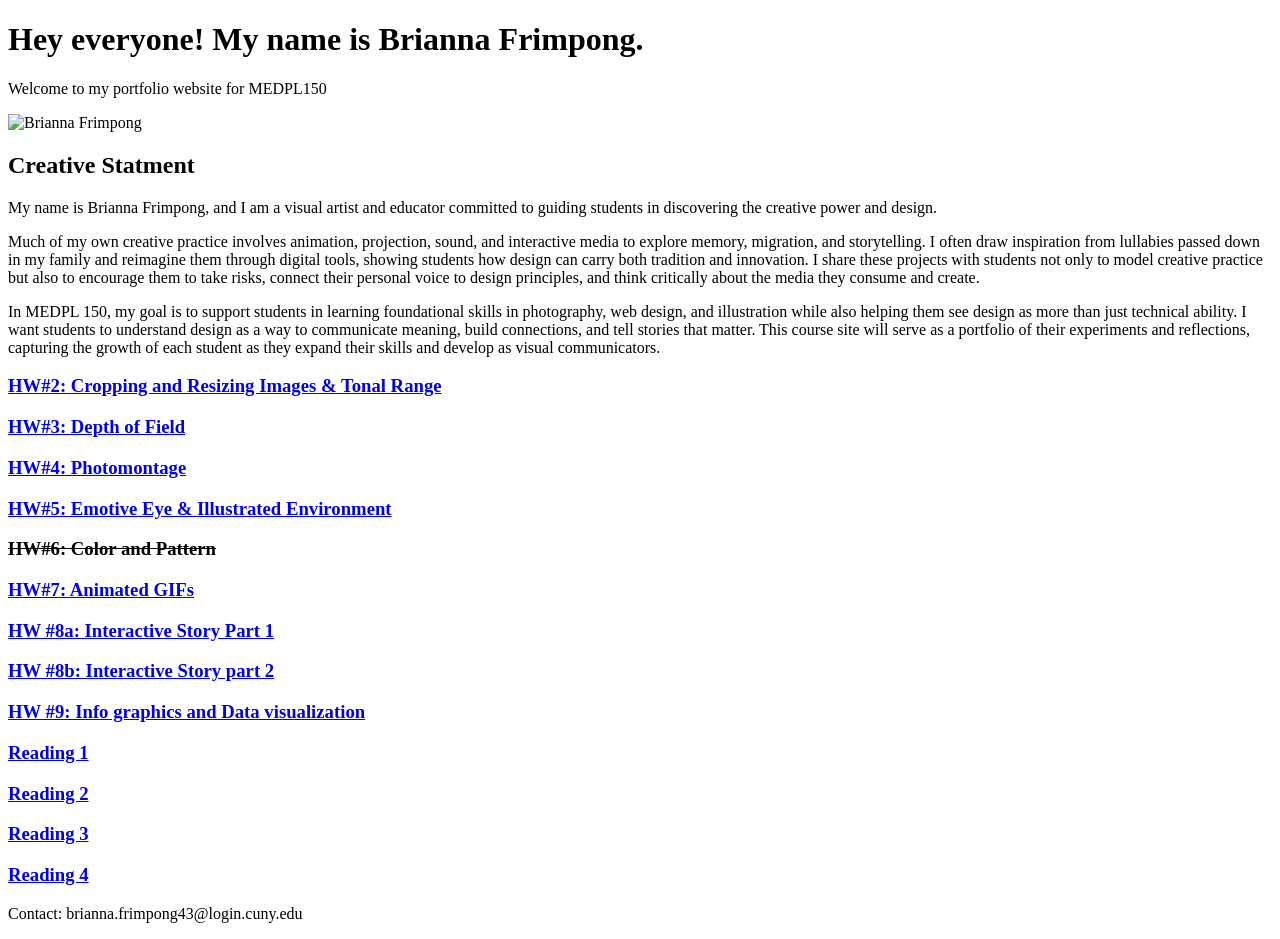
==== index.html @ f38e158a "Create initial portfolio website for Brianna Frimpong This HTML file serves as a portfolio website f" ====
<!DOCTYPE html>
<html>
    <head>
        <title>
            Brianna Frimpong
        </title>
 
    </head>
    <body>
        <h1>
            Hey everyone! My name is Brianna Frimpong.
        </h1>
        <p>
            Welcome to my portfolio website for MEDPL150 
        </p>
        <img src="images/headshot.png" alt="Brianna Frimpong" width="300">

        <h2>
            Creative Statment
        </h2>
        <p>
            My name is Brianna Frimpong, and I am a visual artist and educator committed to guiding students in discovering the creative power and design.
        </p>

        <p>
           Much of my own creative practice involves animation, projection, sound, and interactive media to explore memory, migration, and storytelling. 
    I often draw inspiration from lullabies passed down in my family and reimagine them through digital tools, showing students how design can carry both tradition and innovation. 
    I share these projects with students not only to model creative practice but also to encourage them to take risks, connect their personal voice to design principles, 
    and think critically about the media they consume and create. 
        </p>
          <p>
           In MEDPL 150, my goal is to support students in learning foundational skills in photography, web design, and illustration while also helping them see design as more than just technical ability. 
    I want students to understand design as a way to communicate meaning, build connections, and tell stories that matter. This course site will serve as a portfolio of their experiments and reflections, 
    capturing the growth of each student as they expand their skills and develop as visual communicators. 
        </p>
        <h3>  <a href="homework2.html">HW#2: Cropping and Resizing Images & Tonal Range </a> </h3>
        <h3>  <a href="homework3.html">HW#3: Depth of Field </a> </h3>
        <h3>  <a href="homework4.html">HW#4: Photomontage </a> </h3>
        <h3>  <a href="homework5.html">HW#5: Emotive Eye & Illustrated Environment</a> </h3>
        <h3> <s> HW#6: Color and Pattern  </s> </h3>
        <h3>  <a href="homework7.html">HW#7: Animated GIFs </a> </h3>
        <h3>  <a href="homework8a.html">HW #8a: Interactive Story Part 1 </a> </h3>
        <h3>  <a href="homework8b.html">HW #8b: Interactive Story part 2 </a> </h3>
        <h3>  <a href="homework9.html">HW #9: Info graphics and Data visualization </a> </h3>
        <pre></pre>
        
        <h3>  <a href="reading1.html">Reading 1</a> </h3>
        <h3>  <a href="reading2.html">Reading 2</a> </h3>
        <h3>  <a href="reading3.html">Reading 3</a> </h3>
        <h3>  <a href="reading4.html">Reading 4</a> </h3>

        <footer>
        <p>Contact: brianna.frimpong43@login.cuny.edu</p>
    </footer>

    </body>

    
</html>
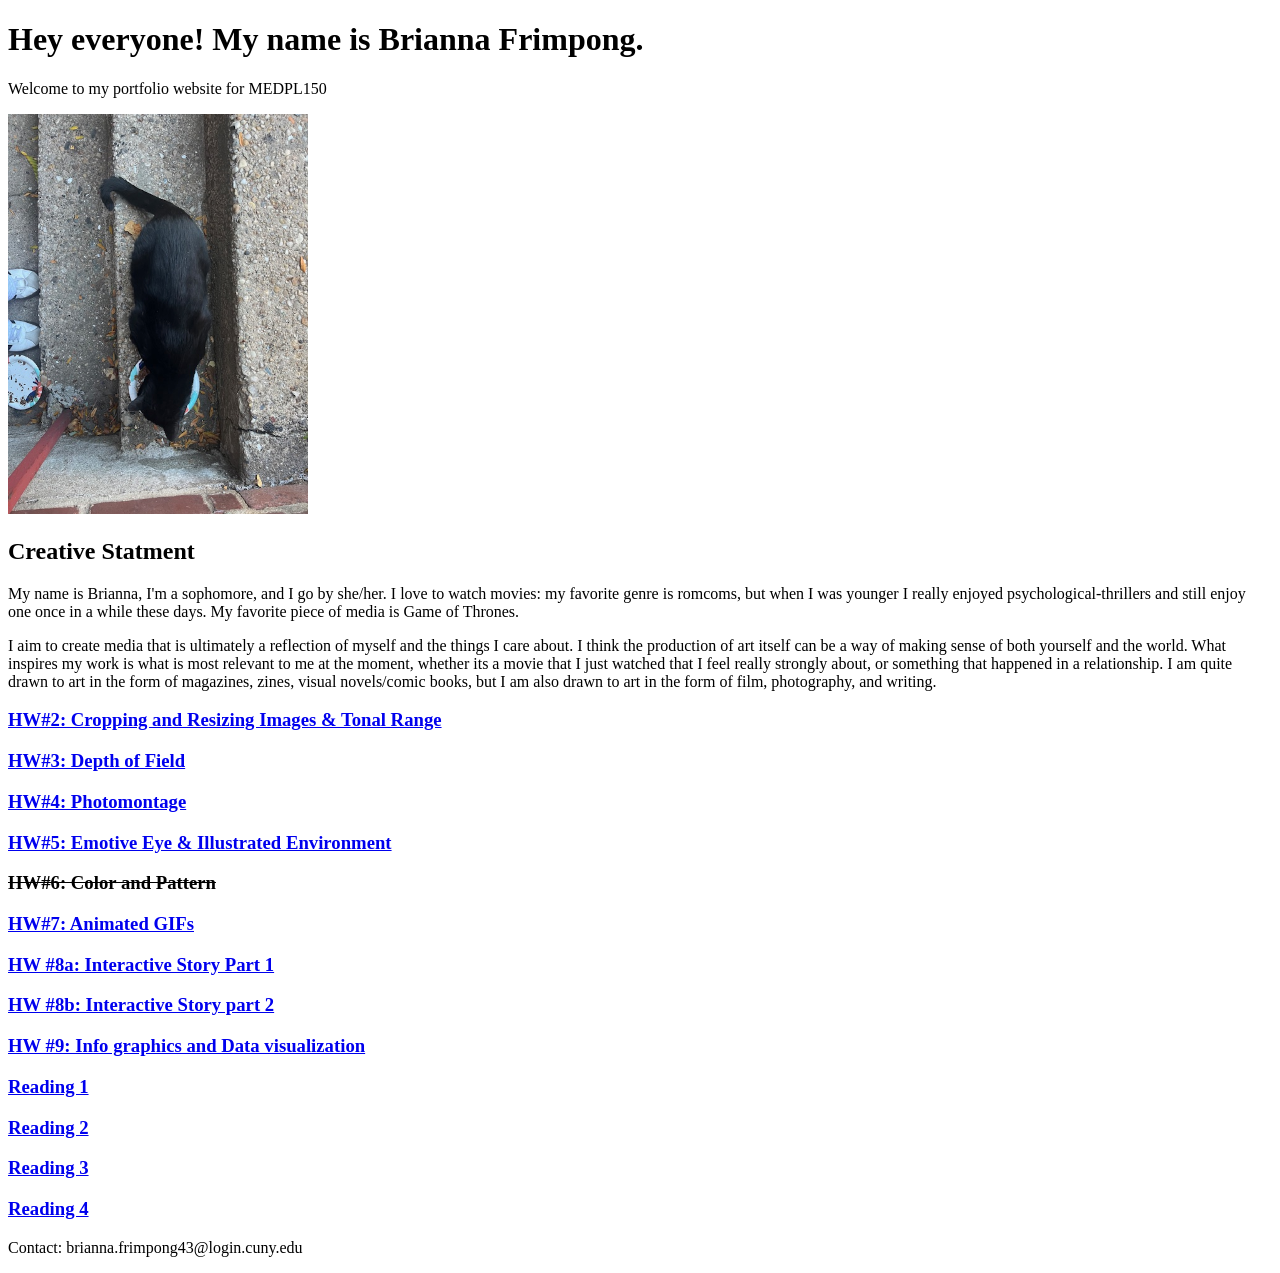
==== commit 2cd45a5f: "Revise portfolio website content and images Updated personal introduction and creative statement." ====
--- a/index.html
+++ b/index.html
@@ -13,25 +13,20 @@
         <p>
             Welcome to my portfolio website for MEDPL150 
         </p>
-        <img src="images/headshot.png" alt="Brianna Frimpong" width="300">
+        <img src="IMG_4711.jpg" alt="Brianna Frimpong" width="300">
 
         <h2>
             Creative Statment
         </h2>
         <p>
-            My name is Brianna Frimpong, and I am a visual artist and educator committed to guiding students in discovering the creative power and design.
+           My name is Brianna, I'm a sophomore, and I go by she/her. I love to watch movies: my favorite genre is romcoms, but when I was younger I really enjoyed psychological-thrillers and still enjoy one once in a while these days. My favorite piece of media is Game of Thrones.
         </p>
 
         <p>
-           Much of my own creative practice involves animation, projection, sound, and interactive media to explore memory, migration, and storytelling. 
-    I often draw inspiration from lullabies passed down in my family and reimagine them through digital tools, showing students how design can carry both tradition and innovation. 
-    I share these projects with students not only to model creative practice but also to encourage them to take risks, connect their personal voice to design principles, 
-    and think critically about the media they consume and create. 
+          I aim to create media that is ultimately a reflection of myself and the things I care about. I think the production of art itself can be a way of making sense of both yourself and the world. What inspires my work is what is most relevant to me at the moment, whether its a movie that I just watched that I feel really strongly about, or something that happened in a relationship. I am quite drawn to art in the form of magazines, zines, visual novels/comic books, but I am also drawn to art in the form of film, photography, and writing.
         </p>
           <p>
-           In MEDPL 150, my goal is to support students in learning foundational skills in photography, web design, and illustration while also helping them see design as more than just technical ability. 
-    I want students to understand design as a way to communicate meaning, build connections, and tell stories that matter. This course site will serve as a portfolio of their experiments and reflections, 
-    capturing the growth of each student as they expand their skills and develop as visual communicators. 
+            
         </p>
         <h3>  <a href="homework2.html">HW#2: Cropping and Resizing Images & Tonal Range </a> </h3>
         <h3>  <a href="homework3.html">HW#3: Depth of Field </a> </h3>
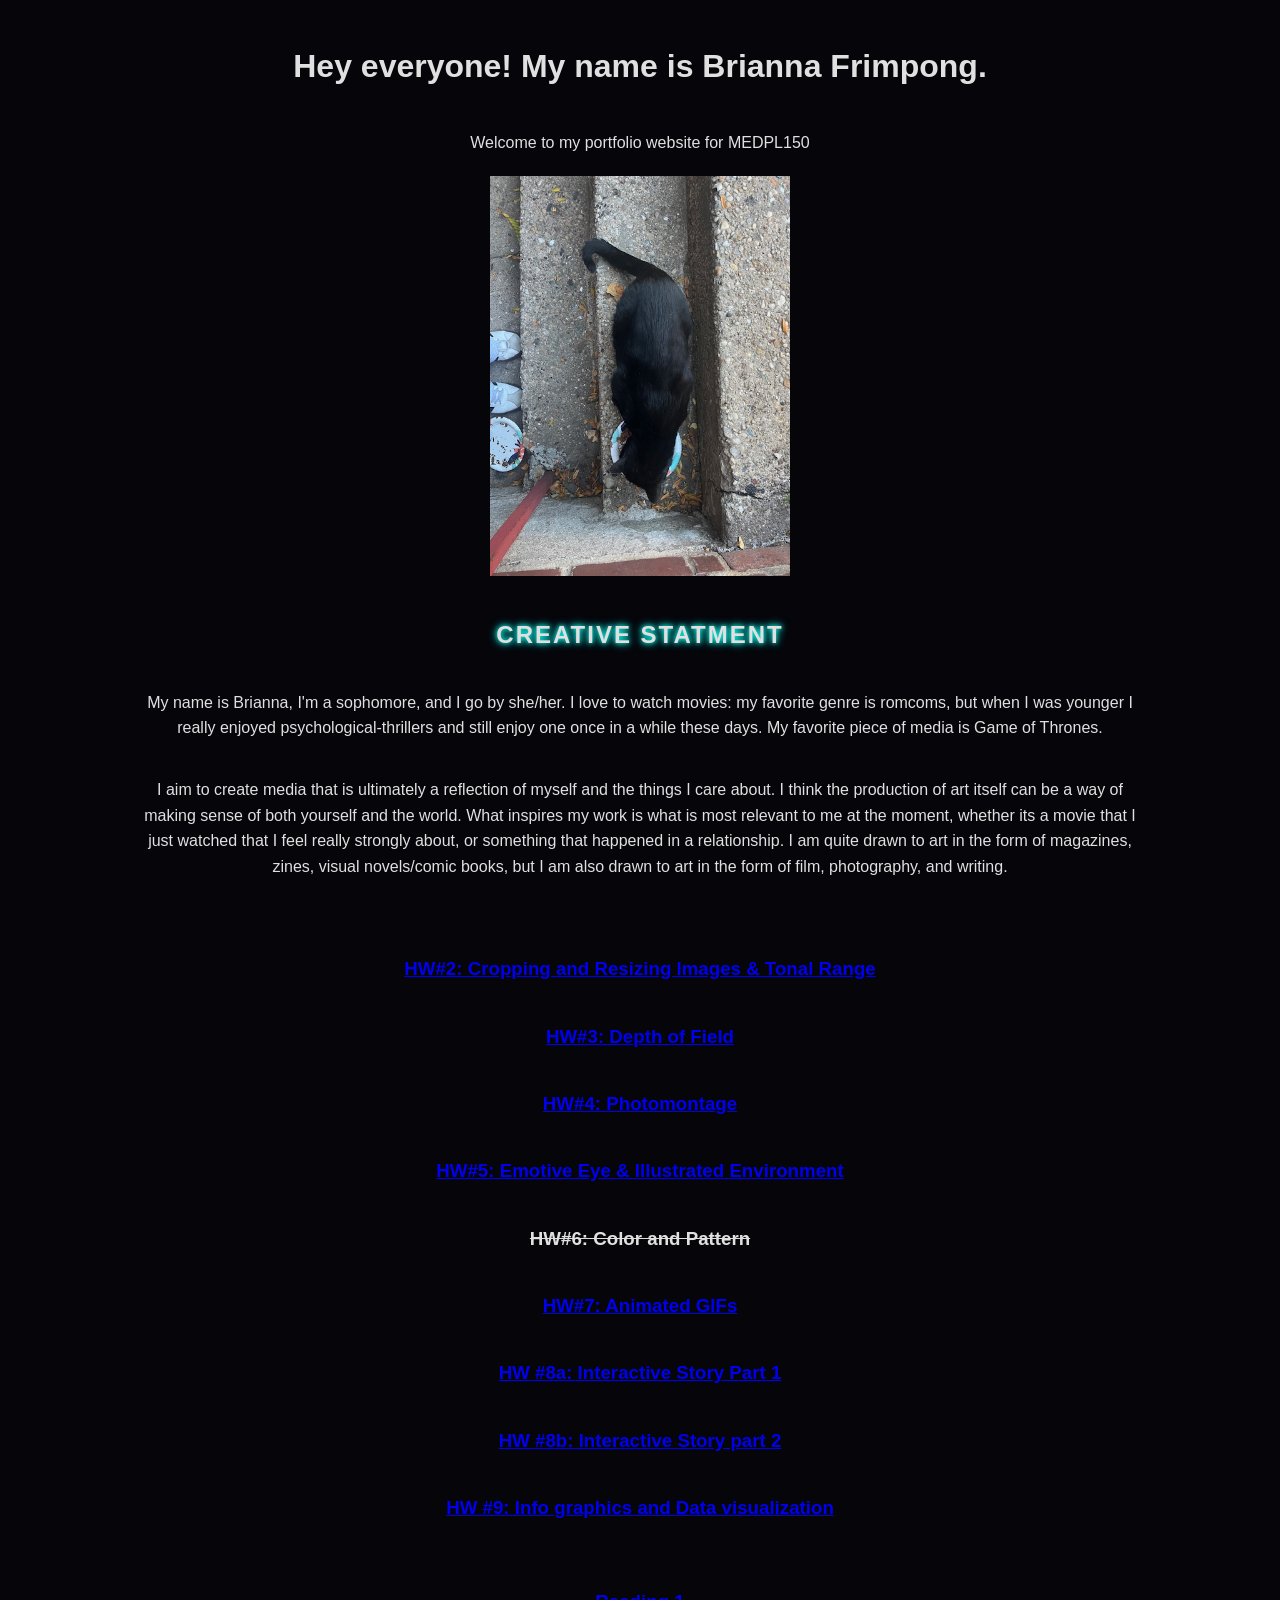
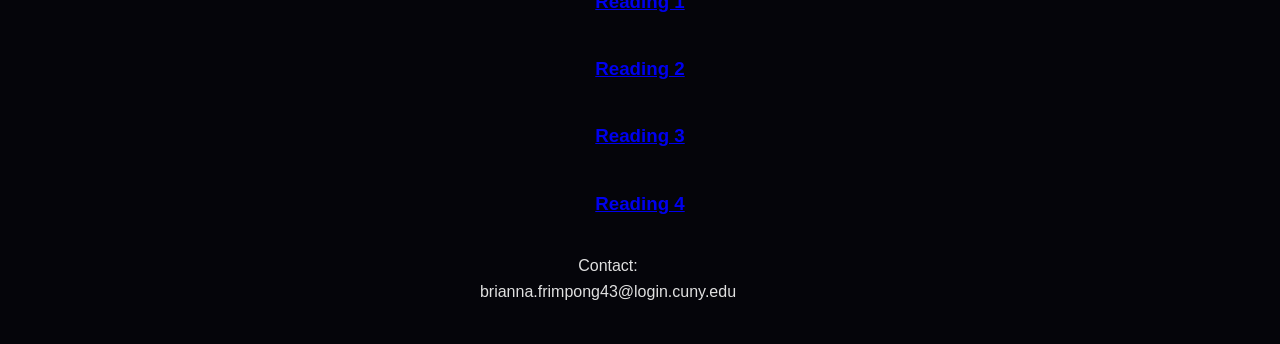
==== commit f3292e39: "Update index.html" ====
--- a/index.html
+++ b/index.html
@@ -2,8 +2,10 @@
 <html>
     <head>
         <title>
-            Brianna Frimpong
+            Brianna Frimpong MEDPL 150 Portfolio
         </title>
+
+         <link rel="stylesheet" href="style.css">
  
     </head>
     <body>
--- a/style.css
+++ b/style.css
@@ -0,0 +1,176 @@
+/* Core Theme Configuration */
+:root {
+  --bg-color: #05050a; /* Deep, shadowed blue (nearly black) */
+  --text-color: #e0e0e0; /* Light gray (easier on the eyes than pure white) */
+  --accent-neon-green: #0ffff0; /* Cold, digital neon cyan */
+  --accent-neon-red: #ff0055; /* Warning, dangerous neon red */
+  --choice-color: #f0f000; /* Cautionary yellow */
+  --border-style: 1px solid var(--accent-neon-green);
+  --font-family: 'Courier New', Courier, monospace; /* Monospaced terminal font */
+}
+
+/* Base Page Layout and Background */
+body {
+  background-color: var(--bg-color);
+  color: var(--text-color);
+  font-family: var(--font-family);
+  margin: 0;
+  padding: 20px;
+  line-height: 1.6;
+  /* Subtle digital noise pattern */
+  background-image: 
+    linear-gradient(rgba(0, 0, 0, 0.9), rgba(0, 0, 0, 0.9)),
+ 
+  display: flex;
+  flex-direction: column;
+  align-items: center;
+}
+
+/* Main Content Container */
+main, .narrative-map {
+  max-width: 800px;
+  width: 100%;
+}
+
+/* Title Style (with Glitch Effect) */
+h2 {
+  color: var(--text-color);
+  text-align: center;
+  text-transform: uppercase;
+  letter-spacing: 2px;
+  position: relative;
+  text-shadow: 
+    0 0 5px var(--accent-neon-green),
+    0 0 10px var(--accent-neon-green);
+  animation: glitch-skew 4s infinite linear alternate-reverse;
+}
+
+h2::before,
+h2::after {
+  content: attr(data-text);
+  position: absolute;
+  top: 0;
+  left: 0;
+  width: 100%;
+  height: 100%;
+  opacity: 0.8;
+}
+
+h2::before {
+  color: var(--accent-neon-red);
+  z-index: -1;
+  animation: glitch-anim-1 2s infinite linear alternate-reverse;
+}
+
+h2::after {
+  color: var(--accent-neon-green);
+  z-index: -2;
+  animation: glitch-anim-2 3s infinite linear alternate-reverse;
+}
+/* Center all elements within the body (Optional, base alignment) */
+body {
+    display: flex;
+    flex-direction: column;
+    align-items: center; /* Horizontal center alignment */
+    justify-content: center; /* Vertical center alignment (based on screen height) */
+    min-height: 100vh; /* Use the full height of the screen */
+    margin: 0;
+    font-family: Arial, sans-serif; /* Default font settings */
+}
+
+/* Center text (for p tags, etc.) */
+p {
+    text-align: center; /* Center text within the paragraph */
+    max-width: 80%; /* Limit paragraph width to prevent stretching */
+    margin-bottom: 20px; /* Set bottom margin */
+}
+
+/* Center images (for img tags, etc.) */
+img {
+    display: block; /* Set as a block element to use margins */
+    margin-left: auto; /* Automatic left margin */
+    margin-right: auto; /* Automatic right margin */
+    max-width: 100%; /* Limit image width to prevent exceeding parent width */
+    height: auto; /* Automatically adjust height to maintain aspect ratio */
+    margin-bottom: 20px; /* Set bottom margin */
+}
+
+/* 'Start' and Major State Blocks (White Block Style) */
+strong {
+  display: inline-block;
+  color: var(--bg-color);
+  background-color: var(--text-color);
+  padding: 2px 8px;
+  font-weight: bold;
+  box-shadow: 0 0 10px rgba(255, 255, 255, 0.5);
+  margin-top: 1em;
+}
+
+/* Connecting Arrows (↓) */
+p:has(> strong) + p,
+.arrow {
+  color: var(--accent-neon-green);
+  text-align: center;
+  font-size: 1.2em;
+  text-shadow: 0 0 5px var(--accent-neon-green);
+  margin: 15px 0;
+}
+
+/* Choice Section Blocks (Choice 1-6) */
+.choice-block {
+  border: var(--border-style);
+  padding: 15px;
+  margin: 20px 0;
+  position: relative;
+  background-color: rgba(15, 255, 240, 0.03); /* Very faint cyan background */
+}
+
+/* 'Choice X' Header Label */
+.choice-block > strong {
+  color: var(--choice-color);
+  background-color: transparent;
+  box-shadow: none;
+  border: 1px solid var(--choice-color);
+  text-transform: uppercase;
+  font-size: 0.9em;
+  padding: 2px 5px;
+  margin: 0;
+  position: absolute;
+  top: -10px;
+  left: 15px;
+}
+
+/* Choice Text Options */
+.choice-block strong {
+  color: var(--choice-color);
+  background-color: transparent;
+  box-shadow: none;
+  font-size: 1.1em;
+}
+
+/* Branching Symbols (├──, └──) */
+span.branch {
+  color: var(--accent-neon-green);
+  opacity: 0.7;
+}
+
+/* Ending Style (High Alert, Red Accent) */
+p[id^="ending"] strong,
+.ending-text strong {
+  color: var(--accent-neon-red);
+  background-color: transparent;
+  box-shadow: none;
+  text-transform: uppercase;
+  text-shadow: 
+    0 0 5px var(--accent-neon-red),
+    0 0 10px var(--accent-neon-red);
+  animation: flicker 1.5s infinite; /* Warning flicker effect */
+}
+
+p[id^="ending"] {
+  border-left: 3px solid var(--accent-neon-red);
+  padding-left: 10px;
+  margin-left: 20px;
+}
+
+
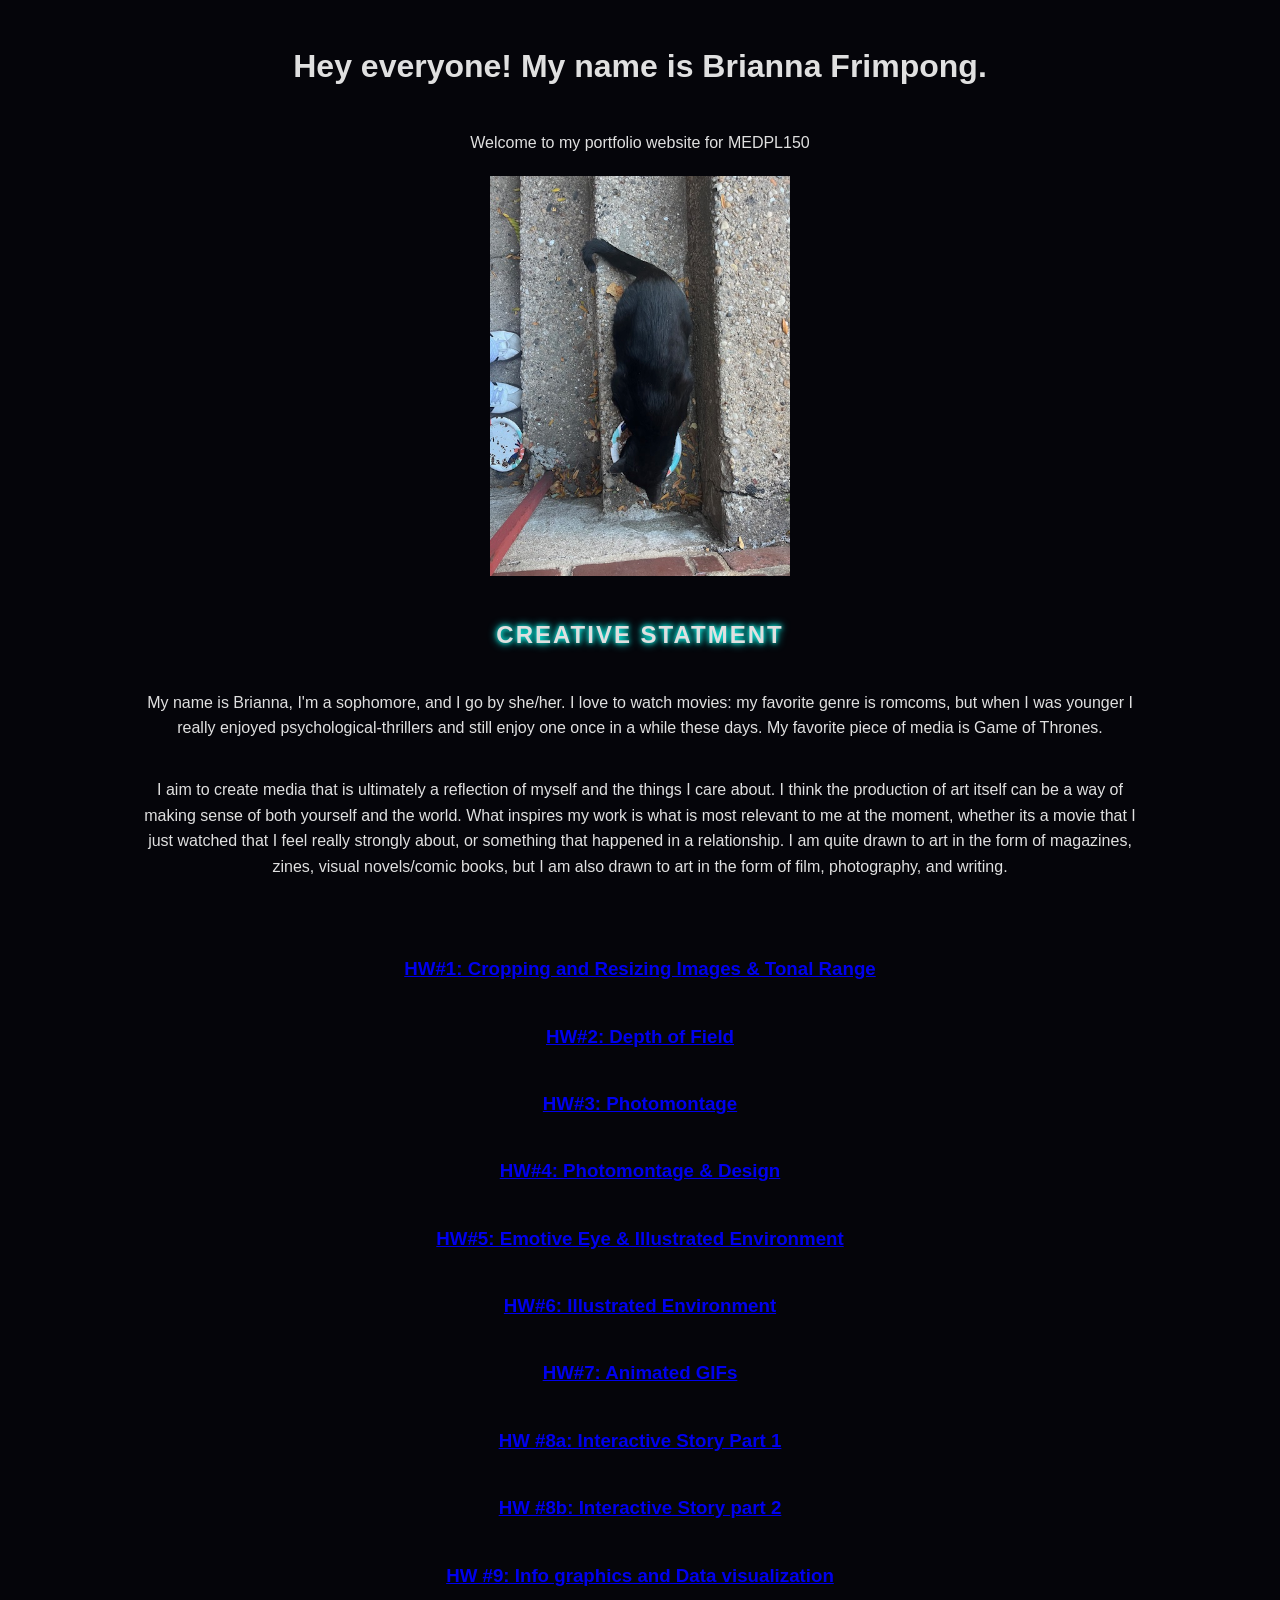
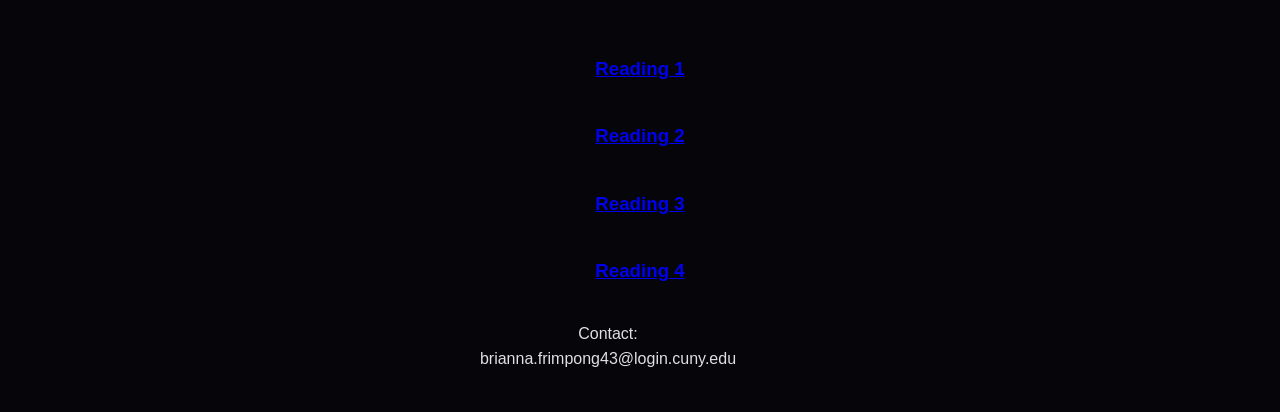
==== commit 5caca33e: "Reorder homework links in index.html" ====
--- a/index.html
+++ b/index.html
@@ -30,11 +30,12 @@
           <p>
             
         </p>
-        <h3>  <a href="homework2.html">HW#2: Cropping and Resizing Images & Tonal Range </a> </h3>
-        <h3>  <a href="homework3.html">HW#3: Depth of Field </a> </h3>
-        <h3>  <a href="homework4.html">HW#4: Photomontage </a> </h3>
+        <h3>  <a href="homework1.html">HW#1: Cropping and Resizing Images & Tonal Range </a> </h3>
+        <h3>  <a href="homework2.html">HW#2: Depth of Field </a> </h3>
+        <h3>  <a href="homework3.html">HW#3: Photomontage </a> </h3>
+        <h3>  <a href="homework4.html">HW#4: Photomontage & Design </a> </h3>
         <h3>  <a href="homework5.html">HW#5: Emotive Eye & Illustrated Environment</a> </h3>
-        <h3> <s> HW#6: Color and Pattern  </s> </h3>
+        <h3>  <a href="homework6.html">HW#6: Illustrated Environment </a> </h3>
         <h3>  <a href="homework7.html">HW#7: Animated GIFs </a> </h3>
         <h3>  <a href="homework8a.html">HW #8a: Interactive Story Part 1 </a> </h3>
         <h3>  <a href="homework8b.html">HW #8b: Interactive Story part 2 </a> </h3>
